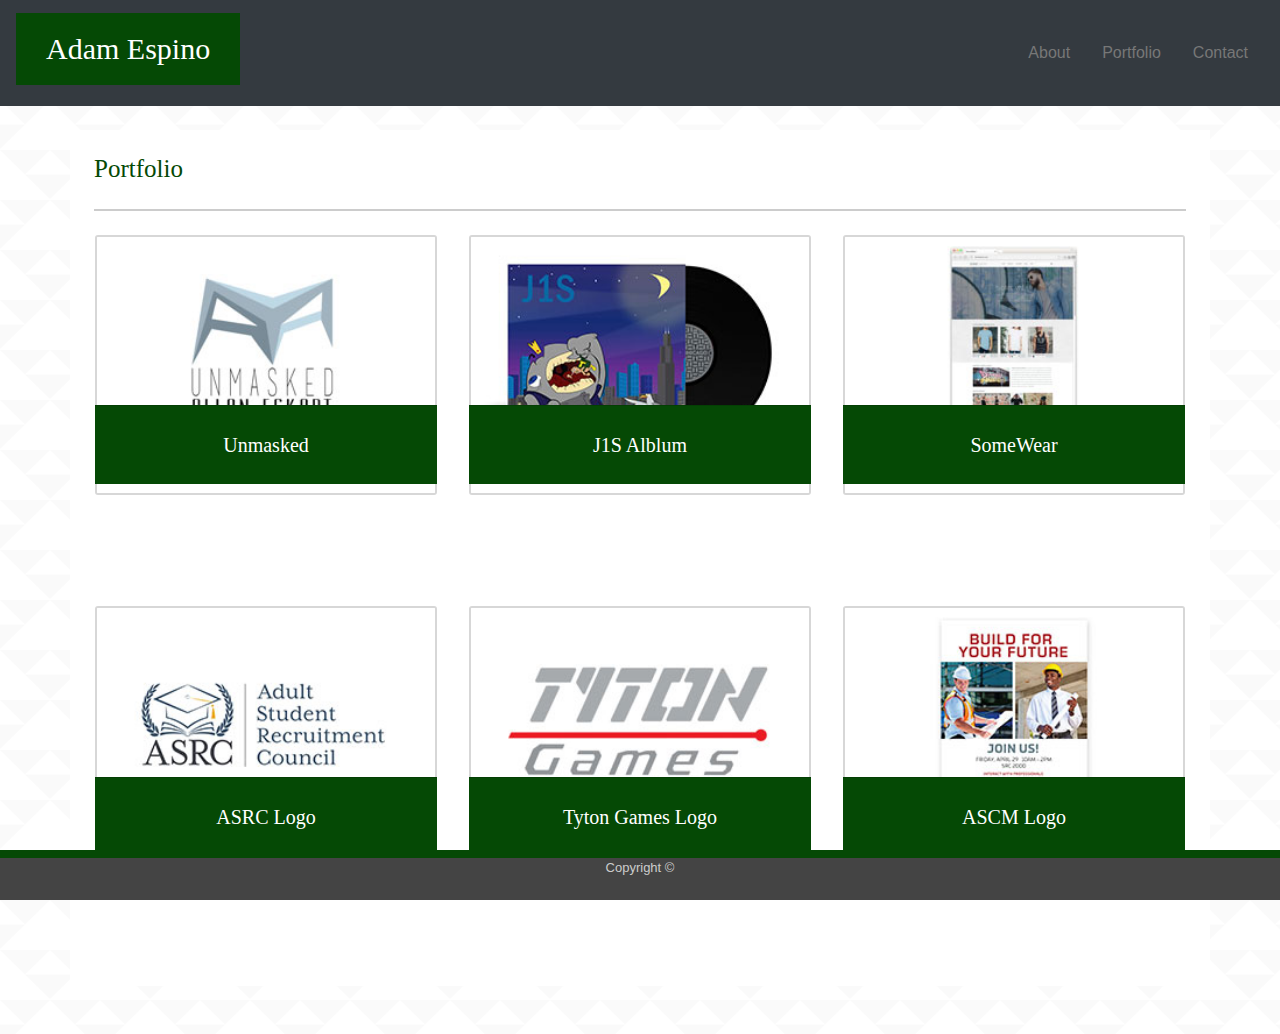
==== portfolio.html @ a140f7de "Initial project commit" ====
<!DOCTYPE html>

<html lang="en">

	<head>
    <meta charset="utf-8">
    <meta name="viewport" content="width=device-width, initial-scale=1, shrink-to-fit=no">
		
		
		<title>Adam Espino - portfolio</title>
		
		<link href="css/reset.css" rel="stylesheet">
        
        <!-- Main Stylesheet -->
        <link rel="stylesheet" href="https://stackpath.bootstrapcdn.com/bootstrap/4.3.1/css/bootstrap.min.css" integrity="sha384-ggOyR0iXCbMQv3Xipma34MD+dH/1fQ784/j6cY/iJTQUOhcWr7x9JvoRxT2MZw1T" crossorigin="anonymous">
		<link href="css/main.css" rel="stylesheet">

	</head>

	<body>
            <header class="mb-25">

                    
                            
            
                                         

                    
                    
                            <div class="navigation">
                            
                            <nav class="navbar navbar-light bg-dark">
                                    <a class="navbar-brand" href="#"> <h1>Adam Espino</h1></a>
                                    <ul class="nav justify-content-end">
                                            <li class="nav-item text-primary">
                                              <a class="nav-link " href="index.html">About</a>
                                            </li>
                                            <li class="nav-item" >
                                              <a class="nav-link" href="portfolio.html">Portfolio</a>
                                            </li>
                                            <li class="nav-item">
                                              <a class="nav-link" href="contact.html">Contact</a>
                                            </li>
                                            
                                          </ul>
                                  </nav>
                            </div>
                   
                    
                           
             </header>
        
         <div class="container">
                <div class="row mt-4 mb-5">
               
                   
                        <div class="bg-white border-secondary p-4">
                                <h2>Portfolio</h2>
                              <div class="row">
                                <div class="col-md-4 p-3" data-toggle="modal" data-target=".unmasked">
                                      <img src="./images/project-1.jpg" class="card-img project" alt="Unmasked">
                                      <div class="caption-box card-footer"><h3 align="center">Unmasked</h3></div>

                                      <div class="modal fade unmasked" tabindex="-1" role="dialog" aria-hidden="true">
                                          <div class="modal-dialog modal-xl">
                                            <div class="modal-content">
                                                <img src="./images/unmasked_1.jpg" class="card-img" alt="Unmasked">
                                            </div>
                                          </div>
                                        </div>
                                </div>
                                <div class="col-md-4 p-3" data-toggle="modal" data-target=".monster">
                                    <img src="./images/project-2.jpg" class="card-img project" alt="J1S Album Cover">
                                    <div class="caption-box card-footer"><h3 align="center">J1S Alblum</h3></div>

                                    <div class="modal fade monster" tabindex="-1" role="dialog" aria-hidden="true">
                                        <div class="modal-dialog modal-xl">
                                          <div class="modal-content">
                                              <img src="./images/J1S_1.jpg" class="card-img" alt="J1S Album Cover">
                                          </div>
                                        </div>
                                      </div>
                                </div>
                                <div class="col-md-4 p-3" data-toggle="modal" data-target=".somewear">
                                    <img src="./images/project-3.jpg" class="card-img project" alt="SomeWear">
                                    <div class="caption-box card-footer"><h3 align="center">SomeWear</h3></div>

                                    <div class="modal fade somewear" tabindex="-1" role="dialog" aria-hidden="true">
                                        <div class="modal-dialog modal-xl">
                                          <div class="modal-content">
                                              <img src="./images/SomeWear_2.jpg" class="card-img" alt="SomeWear">
                                          </div>
                                        </div>
                                      </div>
                                </div>
                                <div class="col-md-4 p-3" data-toggle="modal" data-target=".asrc">
                                    <img src="./images/project-4.jpg" class="card-img project" alt="ASRC Logo">
                                    <div class="caption-box card-footer"><h3 align="center">ASRC Logo</h3></div>

                                    <div class="modal fade asrc" tabindex="-1" role="dialog" aria-hidden="true">
                                        <div class="modal-dialog modal-xl">
                                          <div class="modal-content">
                                              <img src="./images/ASRC_1.jpg" class="card-img" alt="ASRC">
                                          </div>
                                        </div>
                                      </div>
                                </div>
                                <div class="col-md-4 p-3" data-toggle="modal" data-target=".tyton">
                                    <img src="./images/project-5.jpg" class="card-img project" alt="Tyton Logo">
                                    <div class="caption-box card-footer"><h3 align="center">Tyton Games Logo</h3></div>

                                    <div class="modal fade tyton" tabindex="-1" role="dialog" aria-hidden="true">
                                        <div class="modal-dialog modal-xl">
                                          <div class="modal-content">
                                              <img src="./images/tyton_1.jpg" class="card-img" alt="Tyton Logo">
                                          </div>
                                        </div>
                                      </div>
                                </div>
                                <div class="col-md-4 p-3" data-toggle="modal" data-target=".ascm">
                                    <img src="./images/project-6.jpg" class="card-img project" alt="Tyton Logo">
                                    <div class="caption-box card-footer"><h3 align="center">ASCM Logo</h3></div>

                                    <div class="modal fade ascm" tabindex="-1" role="dialog" aria-hidden="true">
                                        <div class="modal-dialog modal-xl">
                                          <div class="modal-content">
                                              <img src="./images/ASCM_2.jpg" class="card-img" alt="Tyton Logo">
                                          </div>
                                        </div>
                                      </div>
                                </div>
                                    
                               
                                </div>

                          


                              </div>
                            </div>
              
          
          </div>
       
        
        <footer class="fixed-bottom">
                <p>Copyright &copy;</p>
            
        </footer>
         
  </body>
  
  <script src="https://code.jquery.com/jquery-3.3.1.slim.min.js" integrity="sha384-q8i/X+965DzO0rT7abK41JStQIAqVgRVzpbzo5smXKp4YfRvH+8abtTE1Pi6jizo" crossorigin="anonymous"></script>
  <script src="https://cdnjs.cloudflare.com/ajax/libs/popper.js/1.14.7/umd/popper.min.js" integrity="sha384-UO2eT0CpHqdSJQ6hJty5KVphtPhzWj9WO1clHTMGa3JDZwrnQq4sF86dIHNDz0W1" crossorigin="anonymous"></script>
  <script src="https://stackpath.bootstrapcdn.com/bootstrap/4.3.1/js/bootstrap.min.js" integrity="sha384-JjSmVgyd0p3pXB1rRibZUAYoIIy6OrQ6VrjIEaFf/nJGzIxFDsf4x0xIM+B07jRM" crossorigin="anonymous"></script>
    
</html>
---- css/main.css ----
nav li a {
    color: #777;
    text-decoration: none;
}
nav a:hover {
    color: #054905;
    font-weight: 700;
}

nav a:active {
    color: #054905;
    font-weight: 700;

}

/* End Nav */






/*=== Headings Style ===== */

h1, h2, h3, h4 {
    font-family: 'Georgia', Times, 'Times New Roman', serif;

}


h1 {
    font-size: 30px;
    padding: 18px 30px;
    color: #fff;
    background-color: #054905;
    display:inline-block;
    text-align: center;
}

h2 {
    color: #054905;
    font-size: 25px;
    border-bottom: #cccccc solid 2px;
    padding-bottom: 25px; 
}

h3 {
    font-size: 20px;
    color: #fff;
    margin: 15px auto;
}



/*=== Content Styling ===== */

body {
    font-family: 'Arial', 'Helvetica Neue', Helvetica, sans-serif;
    color: #444;
    background-image: url(../images/triangle-mosaic.png);
   
}

.caption-box {
    background-color: #054905;
    position: relative;
    bottom: 90px;

}

.project {
    border: 2px #d7d7d7 solid;
    display: inline-block;
}

.project:hover {
    border: 2px #054905 solid;
    opacity: 1;
    box-shadow: 10px 5px 30px #888888;
}

.green {
    background-color: #054905;

}



/*=== Footer Styling ===== */

footer {
    font-size: 13px;
    left: 0;
    bottom: 0;
    border-top: 8px solid #054905;
    background-color: #444; 
    color: #ccc;
    height: 50px;
    width: 100%;
    text-align: center;
}
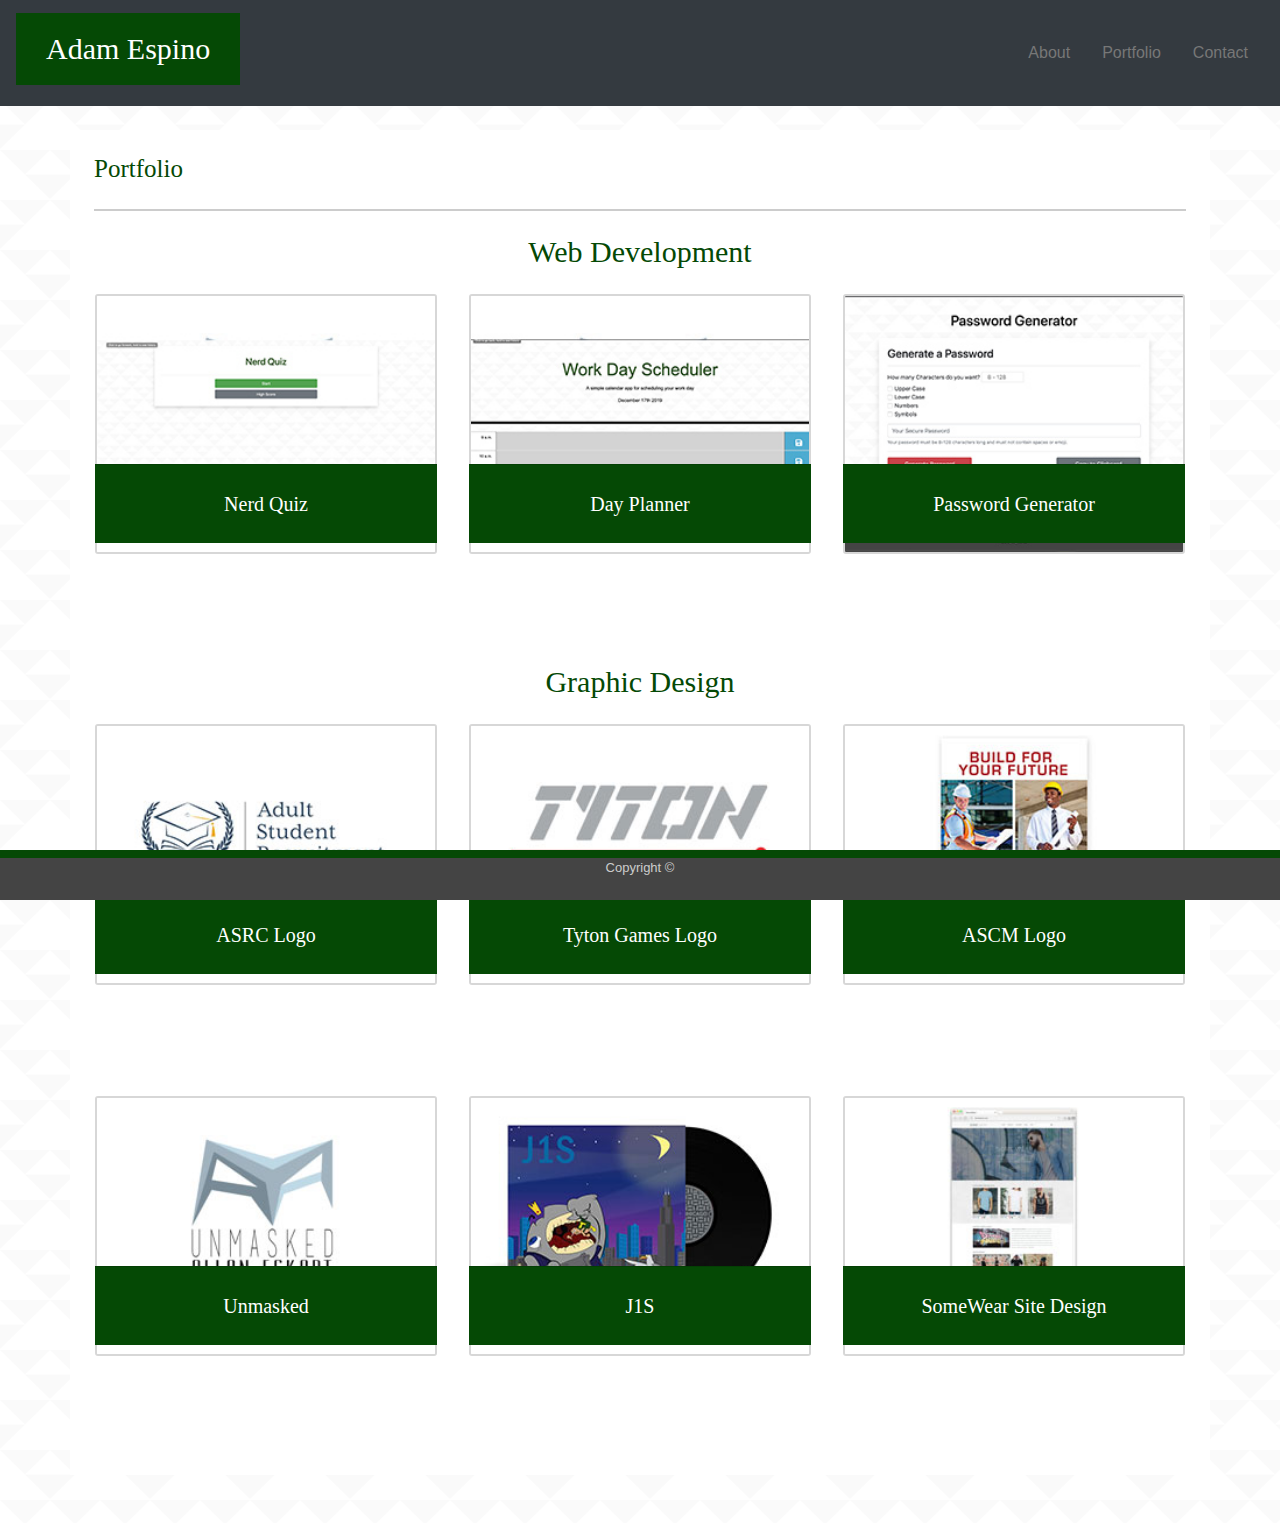
==== commit a17f5adc: "Update of portfolio to include web Developement" ====
--- a/portfolio.html
+++ b/portfolio.html
@@ -58,42 +58,46 @@
                         <div class="bg-white border-secondary p-4">
                                 <h2>Portfolio</h2>
                               <div class="row">
-                                <div class="col-md-4 p-3" data-toggle="modal" data-target=".unmasked">
-                                      <img src="./images/project-1.jpg" class="card-img project" alt="Unmasked">
-                                      <div class="caption-box card-footer"><h3 align="center">Unmasked</h3></div>
+                                <div class="text-center col-12"><h4>Web Development</h4></div>
+                                <br>
+                                <div class="col-md-4 p-3" data-toggle="modal" data-target=".quiz">
+                                      <img src="./images/project-1-new.jpg" class="card-img project" alt="Nerd Quiz">
+                                      <div class="caption-box card-footer"><a href="https://aespino87.github.io/project_4/" target="_blank"><h3 align="center">Nerd Quiz</h3></a></div>
 
-                                      <div class="modal fade unmasked" tabindex="-1" role="dialog" aria-hidden="true">
+                                      <div class="modal fade quiz" tabindex="-1" role="dialog" aria-hidden="true">
                                           <div class="modal-dialog modal-xl">
                                             <div class="modal-content">
-                                                <img src="./images/unmasked_1.jpg" class="card-img" alt="Unmasked">
+                                                <img src="./images/Screen_Shot_2019-12-17_at_10.21.16 PM.png" class="card-img" alt="Nerd Quiz">
                                             </div>
                                           </div>
                                         </div>
                                 </div>
-                                <div class="col-md-4 p-3" data-toggle="modal" data-target=".monster">
-                                    <img src="./images/project-2.jpg" class="card-img project" alt="J1S Album Cover">
-                                    <div class="caption-box card-footer"><h3 align="center">J1S Alblum</h3></div>
+                                <div class="col-md-4 p-3" data-toggle="modal" data-target=".planner">
+                                    <img src="./images/project-2-new.jpg" class="card-img project" alt="Day Planner">
+                                    <div class="caption-box card-footer"><a href="https://aespino87.github.io/Daily_Planner/" target="_blank"><h3 align="center">Day Planner</h3></a></div>
 
-                                    <div class="modal fade monster" tabindex="-1" role="dialog" aria-hidden="true">
+                                    <div class="modal fade planner" tabindex="-1" role="dialog" aria-hidden="true">
                                         <div class="modal-dialog modal-xl">
                                           <div class="modal-content">
-                                              <img src="./images/J1S_1.jpg" class="card-img" alt="J1S Album Cover">
+                                              <img src="./images/Screen_Shot_2019-12-17_at_10.22.11 PM.png" class="card-img" alt="Day Planner">
                                           </div>
                                         </div>
                                       </div>
                                 </div>
-                                <div class="col-md-4 p-3" data-toggle="modal" data-target=".somewear">
-                                    <img src="./images/project-3.jpg" class="card-img project" alt="SomeWear">
-                                    <div class="caption-box card-footer"><h3 align="center">SomeWear</h3></div>
+                                <div class="col-md-4 p-3" data-toggle="modal" data-target=".password">
+                                    <img src="./images/project-3-new.jpg" class="card-img project" alt="Password Generator">
+                                    <div class="caption-box card-footer"><a href="https://aespino87.github.io/project_3/" target="_blank"><h3 align="center">Password Generator</h3></a></div>
 
-                                    <div class="modal fade somewear" tabindex="-1" role="dialog" aria-hidden="true">
+                                    <div class="modal fade password" tabindex="-1" role="dialog" aria-hidden="true">
                                         <div class="modal-dialog modal-xl">
                                           <div class="modal-content">
-                                              <img src="./images/SomeWear_2.jpg" class="card-img" alt="SomeWear">
+                                              <img src="./images/Screen_Shot_2019-12-17_at-10.19.11 PM.png" class="card-img" alt="Password Generator">
                                           </div>
                                         </div>
                                       </div>
                                 </div>
+                                <div class="text-center col-12"><h4>Graphic Design</h4></div>
+
                                 <div class="col-md-4 p-3" data-toggle="modal" data-target=".asrc">
                                     <img src="./images/project-4.jpg" class="card-img project" alt="ASRC Logo">
                                     <div class="caption-box card-footer"><h3 align="center">ASRC Logo</h3></div>
@@ -130,6 +134,43 @@
                                         </div>
                                       </div>
                                 </div>
+
+                                <div class="col-md-4 p-3" data-toggle="modal" data-target=".unmasked">
+                                  <img src="./images/project-1.jpg" class="card-img project" alt="Unmasked Logo">
+                                  <div class="caption-box card-footer"><h3 align="center">Unmasked</h3></div>
+
+                                  <div class="modal fade unmasked" tabindex="-1" role="dialog" aria-hidden="true">
+                                      <div class="modal-dialog modal-xl">
+                                        <div class="modal-content">
+                                            <img src="./images/unmasked_1.jpg" class="card-img" alt="Unmasked Logo">
+                                        </div>
+                                      </div>
+                                    </div>
+                              </div>
+                              <div class="col-md-4 p-3" data-toggle="modal" data-target=".j1s">
+                                  <img src="./images/project-2.jpg" class="card-img project" alt="J1S Album Cover">
+                                  <div class="caption-box card-footer"><h3 align="center">J1S</h3></div>
+
+                                  <div class="modal fade j1s" tabindex="-1" role="dialog" aria-hidden="true">
+                                      <div class="modal-dialog modal-xl">
+                                        <div class="modal-content">
+                                            <img src="./images/J1S_1.jpg" class="card-img" alt="J1S Album Cover">
+                                        </div>
+                                      </div>
+                                    </div>
+                              </div>
+                              <div class="col-md-4 p-3" data-toggle="modal" data-target=".somewear">
+                                  <img src="./images/project-3.jpg" class="card-img project" alt="Somewear Site Design">
+                                  <div class="caption-box card-footer"><h3 align="center">SomeWear Site Design</h3></div>
+
+                                  <div class="modal fade somewear" tabindex="-1" role="dialog" aria-hidden="true">
+                                      <div class="modal-dialog modal-xl">
+                                        <div class="modal-content">
+                                            <img src="./images/SomeWear_2.jpg class="card-img" alt="Somewear Site Design">
+                                        </div>
+                                      </div>
+                                    </div>
+                              </div>
                                     
                                
                                 </div>
--- a/css/main.css
+++ b/css/main.css
@@ -53,6 +53,12 @@
     margin: 15px auto;
 }
 
+h4 {
+    color: #054905;
+    font-size: 30px;
+    margin-top: 15px;
+}
+
 
 
 /*=== Content Styling ===== */
@@ -73,7 +79,6 @@
 
 .project {
     border: 2px #d7d7d7 solid;
-    display: inline-block;
 }
 
 .project:hover {
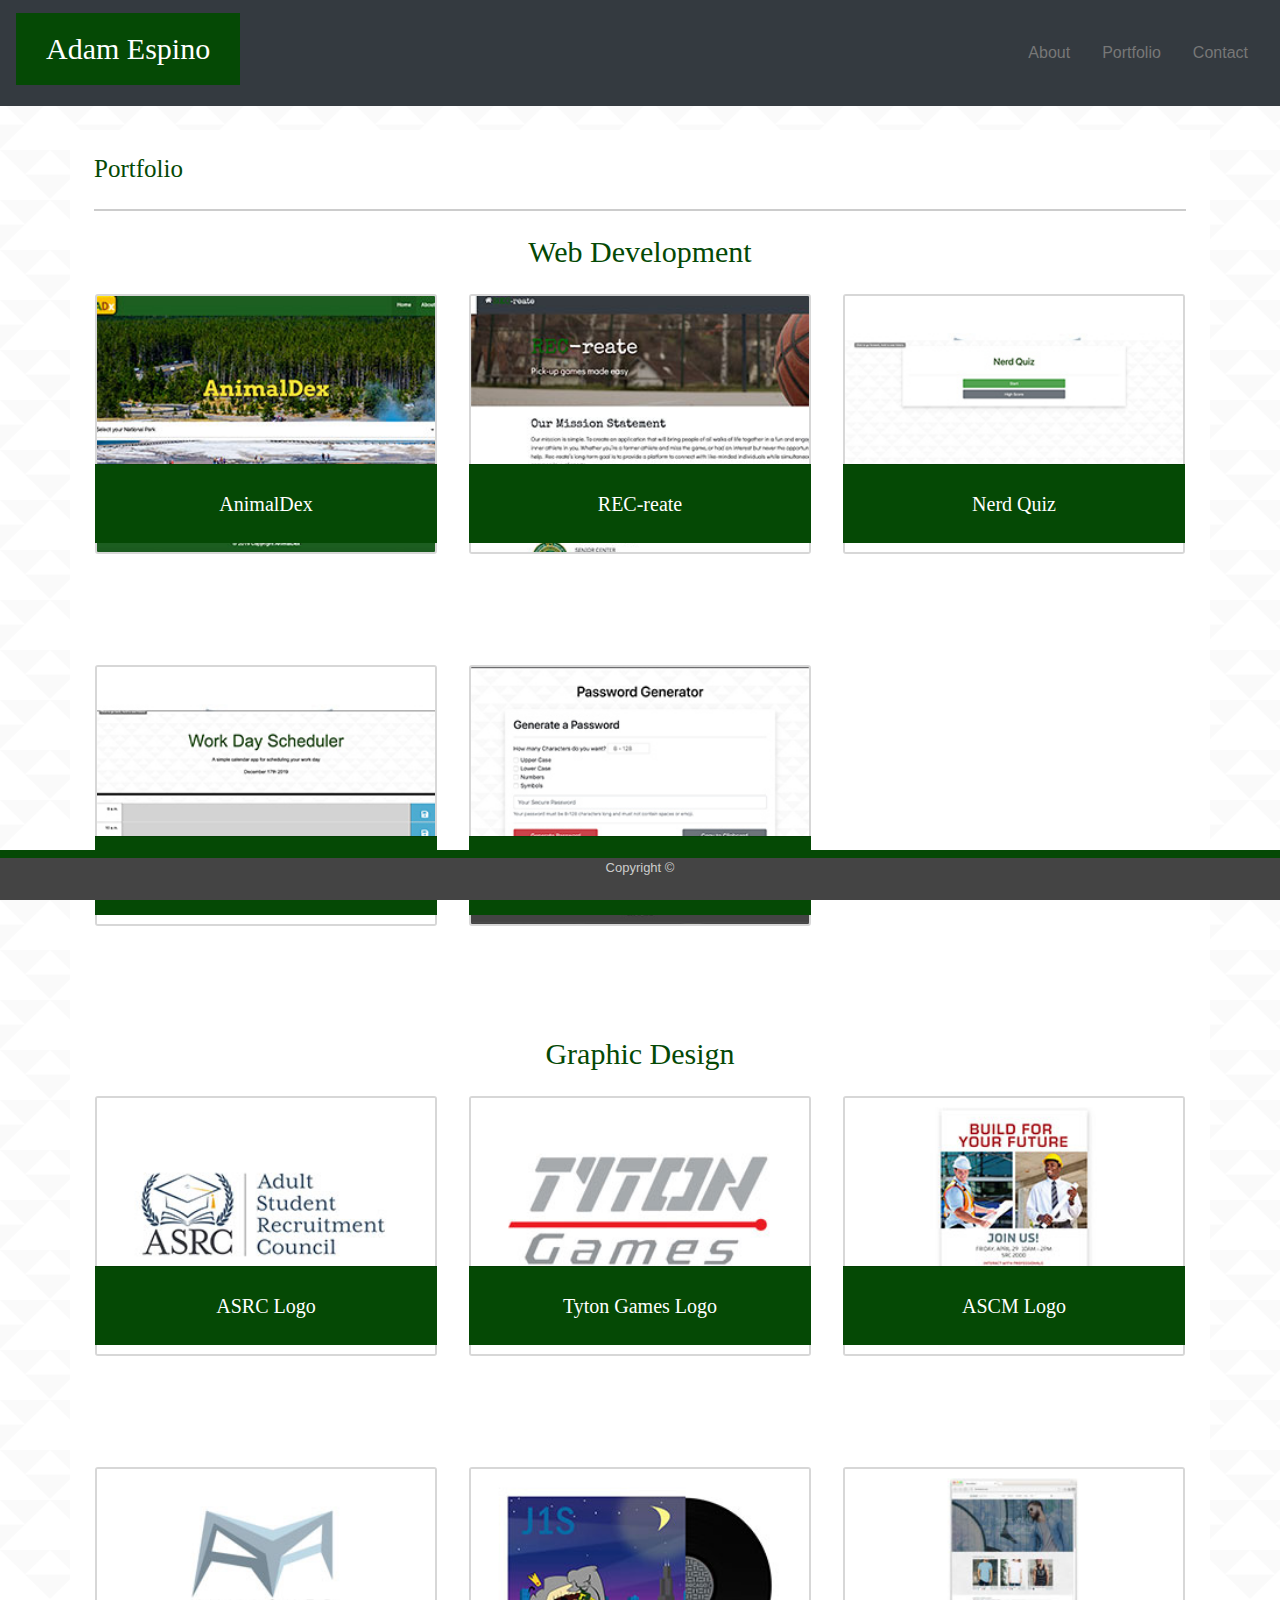
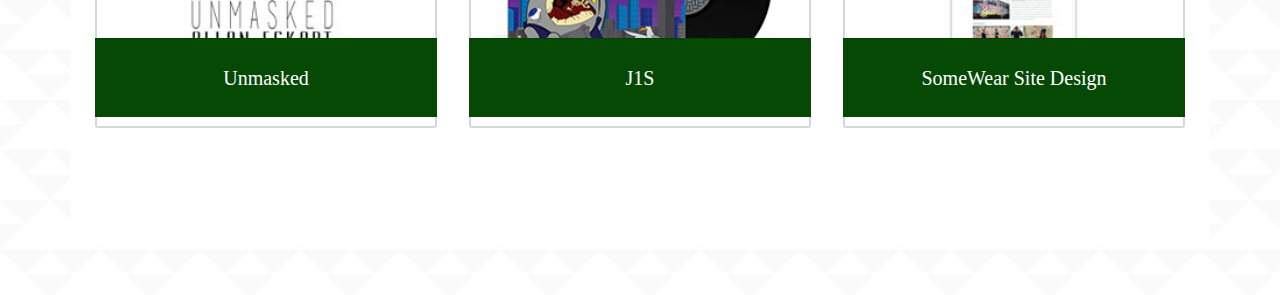
==== commit 079a2f5d: "Added 2 new projects" ====
--- a/portfolio.html
+++ b/portfolio.html
@@ -60,9 +60,34 @@
                               <div class="row">
                                 <div class="text-center col-12"><h4>Web Development</h4></div>
                                 <br>
+                                <div class="col-md-4 p-3" data-toggle="modal" data-target=".anidex">
+                                  <img src="./images/AnimalDex.jpg" class="card-img project" alt="Nerd Quiz">
+                                  <div class="caption-box card-footer"><a href="https://aespino87.github.io/project_4/" target="_blank"><h3 class="text-center">AnimalDex</h3></a></div>
+
+                                  <div class="modal fade anidex" tabindex="-1" role="dialog" aria-hidden="true">
+                                      <div class="modal-dialog modal-xl">
+                                        <div class="modal-content">
+                                            <img src="./images/AnimalDex_full.png" class="card-img" alt="Nerd Quiz">
+                                        </div>
+                                      </div>
+                                    </div>
+                            </div>
+
+                            <div class="col-md-4 p-3" data-toggle="modal" data-target=".rec-reate">
+                              <img src="./images/REC-reate.jpg" class="card-img project" alt="Nerd Quiz">
+                              <div class="caption-box card-footer"><a href="https://aespino87.github.io/project_4/" target="_blank"><h3 class="text-center">REC-reate</h3></a></div>
+
+                              <div class="modal fade rec-reate" tabindex="-1" role="dialog" aria-hidden="true">
+                                  <div class="modal-dialog modal-xl">
+                                    <div class="modal-content">
+                                        <img src="./images/Rec-reate_full.png" class="card-img" alt="Nerd Quiz">
+                                    </div>
+                                  </div>
+                                </div>
+                        </div>
                                 <div class="col-md-4 p-3" data-toggle="modal" data-target=".quiz">
                                       <img src="./images/project-1-new.jpg" class="card-img project" alt="Nerd Quiz">
-                                      <div class="caption-box card-footer"><a href="https://aespino87.github.io/project_4/" target="_blank"><h3 align="center">Nerd Quiz</h3></a></div>
+                                      <div class="caption-box card-footer"><a href="https://aespino87.github.io/project_4/" target="_blank"><h3 class="text-center">Nerd Quiz</h3></a></div>
 
                                       <div class="modal fade quiz" tabindex="-1" role="dialog" aria-hidden="true">
                                           <div class="modal-dialog modal-xl">
@@ -74,7 +99,7 @@
                                 </div>
                                 <div class="col-md-4 p-3" data-toggle="modal" data-target=".planner">
                                     <img src="./images/project-2-new.jpg" class="card-img project" alt="Day Planner">
-                                    <div class="caption-box card-footer"><a href="https://aespino87.github.io/Daily_Planner/" target="_blank"><h3 align="center">Day Planner</h3></a></div>
+                                    <div class="caption-box card-footer"><a href="https://aespino87.github.io/Daily_Planner/" target="_blank"><h3 class="text-center">Day Planner</h3></a></div>
 
                                     <div class="modal fade planner" tabindex="-1" role="dialog" aria-hidden="true">
                                         <div class="modal-dialog modal-xl">
@@ -86,7 +111,7 @@
                                 </div>
                                 <div class="col-md-4 p-3" data-toggle="modal" data-target=".password">
                                     <img src="./images/project-3-new.jpg" class="card-img project" alt="Password Generator">
-                                    <div class="caption-box card-footer"><a href="https://aespino87.github.io/project_3/" target="_blank"><h3 align="center">Password Generator</h3></a></div>
+                                    <div class="caption-box card-footer"><a href="https://aespino87.github.io/project_3/" target="_blank"><h3 class="text-center">Password Generator</h3></a></div>
 
                                     <div class="modal fade password" tabindex="-1" role="dialog" aria-hidden="true">
                                         <div class="modal-dialog modal-xl">
@@ -100,7 +125,7 @@
 
                                 <div class="col-md-4 p-3" data-toggle="modal" data-target=".asrc">
                                     <img src="./images/project-4.jpg" class="card-img project" alt="ASRC Logo">
-                                    <div class="caption-box card-footer"><h3 align="center">ASRC Logo</h3></div>
+                                    <div class="caption-box card-footer"><h3 class="text-center">ASRC Logo</h3></div>
 
                                     <div class="modal fade asrc" tabindex="-1" role="dialog" aria-hidden="true">
                                         <div class="modal-dialog modal-xl">
@@ -112,7 +137,7 @@
                                 </div>
                                 <div class="col-md-4 p-3" data-toggle="modal" data-target=".tyton">
                                     <img src="./images/project-5.jpg" class="card-img project" alt="Tyton Logo">
-                                    <div class="caption-box card-footer"><h3 align="center">Tyton Games Logo</h3></div>
+                                    <div class="caption-box card-footer"><h3 class="text-center">Tyton Games Logo</h3></div>
 
                                     <div class="modal fade tyton" tabindex="-1" role="dialog" aria-hidden="true">
                                         <div class="modal-dialog modal-xl">
@@ -124,7 +149,7 @@
                                 </div>
                                 <div class="col-md-4 p-3" data-toggle="modal" data-target=".ascm">
                                     <img src="./images/project-6.jpg" class="card-img project" alt="Tyton Logo">
-                                    <div class="caption-box card-footer"><h3 align="center">ASCM Logo</h3></div>
+                                    <div class="caption-box card-footer"><h3 class="text-center">ASCM Logo</h3></div>
 
                                     <div class="modal fade ascm" tabindex="-1" role="dialog" aria-hidden="true">
                                         <div class="modal-dialog modal-xl">
@@ -137,7 +162,7 @@
 
                                 <div class="col-md-4 p-3" data-toggle="modal" data-target=".unmasked">
                                   <img src="./images/project-1.jpg" class="card-img project" alt="Unmasked Logo">
-                                  <div class="caption-box card-footer"><h3 align="center">Unmasked</h3></div>
+                                  <div class="caption-box card-footer"><h3 class="text-center">Unmasked</h3></div>
 
                                   <div class="modal fade unmasked" tabindex="-1" role="dialog" aria-hidden="true">
                                       <div class="modal-dialog modal-xl">
@@ -149,7 +174,7 @@
                               </div>
                               <div class="col-md-4 p-3" data-toggle="modal" data-target=".j1s">
                                   <img src="./images/project-2.jpg" class="card-img project" alt="J1S Album Cover">
-                                  <div class="caption-box card-footer"><h3 align="center">J1S</h3></div>
+                                  <div class="caption-box card-footer"><h3 class="text-center">J1S</h3></div>
 
                                   <div class="modal fade j1s" tabindex="-1" role="dialog" aria-hidden="true">
                                       <div class="modal-dialog modal-xl">
@@ -161,12 +186,12 @@
                               </div>
                               <div class="col-md-4 p-3" data-toggle="modal" data-target=".somewear">
                                   <img src="./images/project-3.jpg" class="card-img project" alt="Somewear Site Design">
-                                  <div class="caption-box card-footer"><h3 align="center">SomeWear Site Design</h3></div>
+                                  <div class="caption-box card-footer"><h3 class="text-center">SomeWear Site Design</h3></div>
 
                                   <div class="modal fade somewear" tabindex="-1" role="dialog" aria-hidden="true">
                                       <div class="modal-dialog modal-xl">
                                         <div class="modal-content">
-                                            <img src="./images/SomeWear_2.jpg class="card-img" alt="Somewear Site Design">
+                                            <img src="./images/SomeWear_2.jpg" class="card-img" alt="Somewear Site Design">
                                         </div>
                                       </div>
                                     </div>
